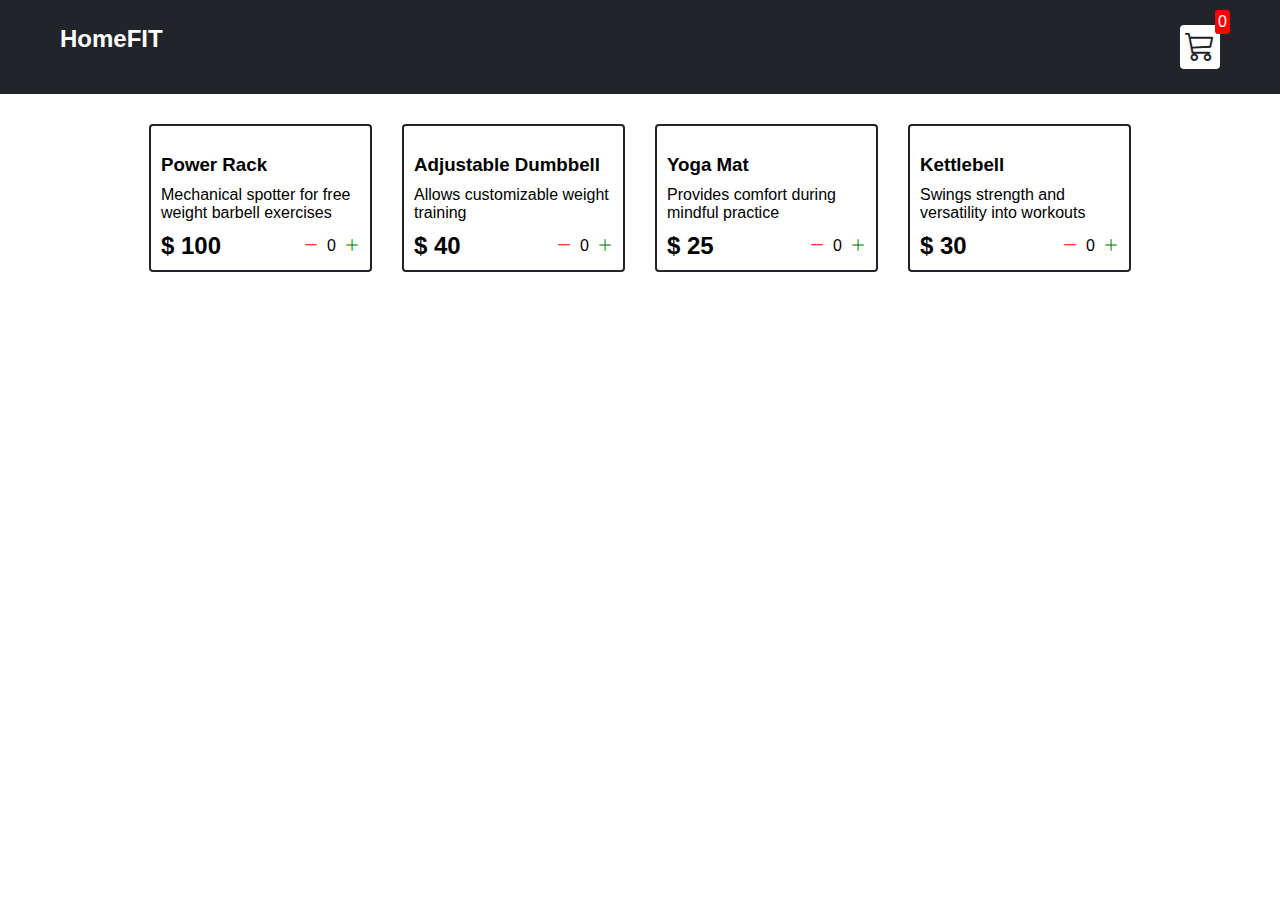
==== index.html @ 6c74df80 "Add files via upload" ====
<!DOCTYPE html> <!--control+space for emmet-->
<html lang="en">
<head>
    <meta charset="UTF-8">
    <meta name="viewport" content="width=device-width, initial-scale=1.0">
    <title>HOME FIT</title>
    <link rel="stylesheet" href="style.css">
    <link rel="stylesheet" href="https://cdn.jsdelivr.net/npm/bootstrap-icons@1.11.3/font/bootstrap-icons.min.css">
<!--site icons.getbootstrap.com, copy CDN its in head-->
</head>
<body>
<div class="navbar"><!--.navbar(class)+tab , navbar is parent selector so make flexbox in css under this class-->
    <h2>HomeFIT</h2>
    <div class="cart">
        <i class="bi bi-cart3"></i><!--cart icon because it will be visible-->
        <div id = "cartAmount" class="cartAmount">0</div>
    </div>
</div>
<div class="shop" id="shop"><!--overall div,class target by css, id target by java script-->


</div>
</body>
<script src="main.js"></script>
</html>
---- style.css ----
*{
  margin: 0;
  padding: 0;
  box-sizing: border-box;
}

body{
  font-family: sans-serif;
}

.navbar{
  display: flex;
  flex-direction: row;
  justify-content: space-between;
  background-color: #212529;
  color: white;
  padding: 25px 60px;
  margin-bottom: 30px;
}

.cart{
  position: relative;
  background-color: #fff;
  color: #212529;
  font-size: 30px;
  padding: 5px;
  border-radius: 4px;
}

.cartAmount {
  position: absolute;
  top:-15px;
  right:-10px;
  font-size: 16px;
  background-color: red;
  color: white;
  padding: 3px;
  border-radius: 3px;

}

/**
*! Shop items styles are here
**/


.shop{
  display: grid;
  grid-template-columns: repeat(4, 223px);
  gap: 30px;
  justify-content: center;
}


@media (max-width: 1000px) {
  .shop{
    grid-template-columns: repeat(2, 223px);
  }
}

@media (max-width: 500px) {
  .shop{
    grid-template-columns: repeat(1, 223px);
  }
}

.item {
  border: 2px solid #212529;
  border-radius: 4px;
}

.details{
  display: flex;
  flex-direction: column;
  padding: 10px;
  gap: 10px;
}

.price-quantity{
  display: flex;
  flex-direction: row;
  justify-content: space-between;
  align-items: center;
}

.buttons{
  display: flex;
  flex-direction: row;
  gap: 8px;
  font-size: 16px;
}

.bi-dash-lg{
  color: red;
}

.bi-plus-lg {
  color: green;
}
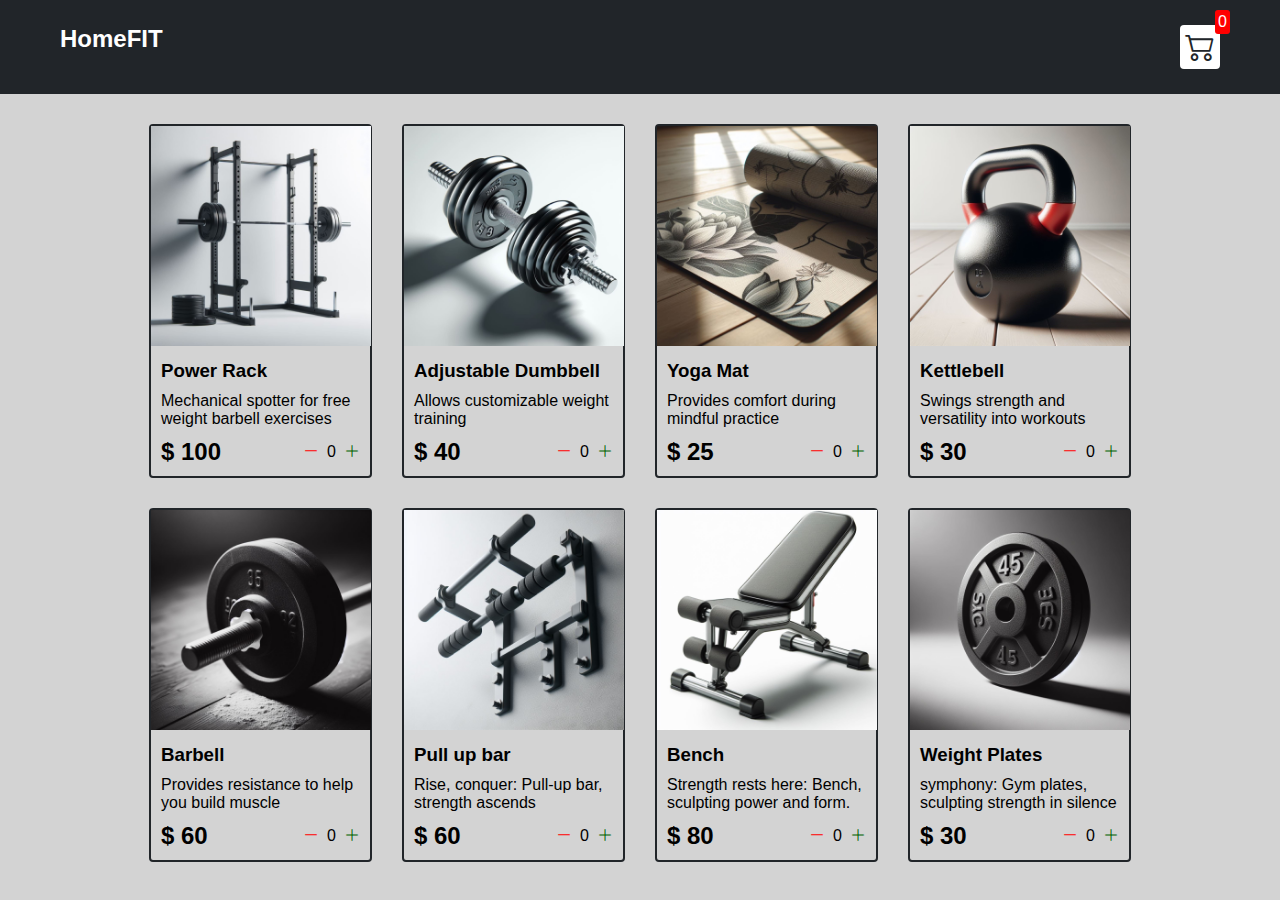
==== commit 5b96aa6d: "generate cart page" ====
--- a/index.html
+++ b/index.html
@@ -4,22 +4,27 @@
     <meta charset="UTF-8">
     <meta name="viewport" content="width=device-width, initial-scale=1.0">
     <title>HOME FIT</title>
-    <link rel="stylesheet" href="style.css">
+    <link rel="stylesheet" href="src/style.css">
     <link rel="stylesheet" href="https://cdn.jsdelivr.net/npm/bootstrap-icons@1.11.3/font/bootstrap-icons.min.css">
 <!--site icons.getbootstrap.com, copy CDN its in head-->
 </head>
 <body>
-<div class="navbar"><!--.navbar(class)+tab , navbar is parent selector so make flexbox in css under this class-->
-    <h2>HomeFIT</h2>
-    <div class="cart">
-        <i class="bi bi-cart3"></i><!--cart icon because it will be visible-->
-        <div id = "cartAmount" class="cartAmount">0</div>
-    </div>
+<div class="navbar">
+    <a href="index.html">
+        <h2>HomeFIT</h2>
+    </a>
+
+    <a href="cart.html">
+        <div class="cart">
+            <i class="bi bi-cart2"></i>
+            <div id="cartAmount" class="cartAmount">0</div>
+        </div>
+    </a>
+    
 </div>
-<div class="shop" id="shop"><!--overall div,class target by css, id target by java script-->
-
-
+<div class="shop" id="shop">
 </div>
 </body>
-<script src="main.js"></script>
+<script src="src/data.js"></script>
+<script src="src/main.js"></script>
 </html>--- a/src/style.css
+++ b/src/style.css
@@ -0,0 +1,128 @@
+*{
+  margin: 0;
+  padding: 0;
+  box-sizing: border-box;
+}
+
+body{
+  font-family: sans-serif;
+  background-color:  lightgray;
+  color: black;
+}
+i{
+  cursor: pointer;
+}
+
+a{
+  text-decoration: none;
+  color: white;
+}
+
+.navbar{
+  display: flex;
+  flex-direction: row;
+  justify-content: space-between;
+  background-color: #212529;
+  color: white;
+  padding: 25px 60px;
+  margin-bottom: 30px;
+}
+
+.cart{
+  position: relative;
+  background-color: #fff;
+  color: #212529;
+  font-size: 30px;
+  padding: 5px;
+  border-radius: 4px;
+}
+
+.cartAmount {
+  position: absolute;
+  top:-15px;
+  right:-10px;
+  font-size: 16px;
+  background-color: red;
+  color: white;
+  padding: 3px;
+  border-radius: 3px;
+
+}
+
+/**
+*! Shop items styles are here
+**/
+
+
+.shop{
+  display: grid;
+  grid-template-columns: repeat(4, 223px);
+  gap: 30px;
+  justify-content: center;
+}
+
+
+@media (max-width: 1000px) {
+  .shop{
+    grid-template-columns: repeat(2, 223px);
+  }
+}
+
+@media (max-width: 500px) {
+  .shop{
+    grid-template-columns: repeat(1, 223px);
+  }
+}
+
+.item {
+  border: 2px solid #212529;
+  border-radius: 4px;
+}
+
+.details{
+  display: flex;
+  flex-direction: column;
+  padding: 10px;
+  gap: 10px;
+}
+
+.price-quantity{
+  display: flex;
+  flex-direction: row;
+  justify-content: space-between;
+  align-items: center;
+}
+
+.buttons{
+  display: flex;
+  flex-direction: row;
+  gap: 8px;
+  font-size: 16px;
+}
+
+.bi-dash-lg{
+  color: red;
+}
+
+.bi-plus-lg {
+  color: darkgreen;
+}
+
+/**
+* ! Style rules for label and some buttons
+**/
+
+.text-center{
+  text-align: center;
+  margin-bottom: 20px;
+}
+
+.HomeBtn {
+  background-color: #212529;
+  color: white;
+  border: none;
+  padding: 6px;
+  border-radius: 3px;
+  cursor: pointer;
+  margin-top: 10px;
+}